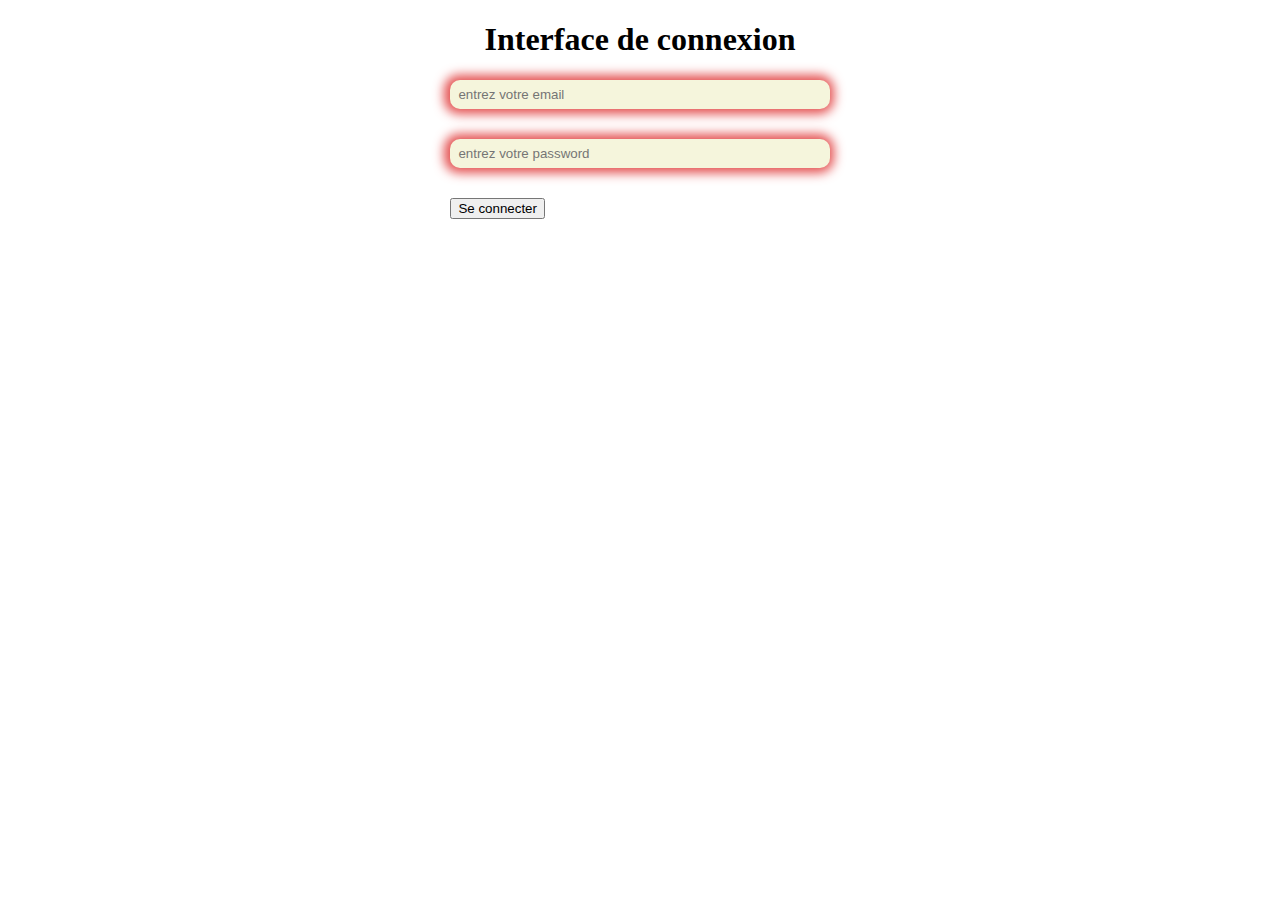
==== index.html @ 5b0c93bc "tache interfac conneion finit" ====
<!DOCTYPE html>
<html lang="en">
<head>
    <meta charset="UTF-8">
    <meta name="viewport" content="width=device-width, initial-scale=1.0">
    <title>Document</title>
    <link rel="stylesheet" href="./index.css">
</head>
<body>

    <h1>Interface de connexion</h1>

<div class="connexionmaman">
    <div class="connexion">
        <input type="email" placeholder="entrez votre email">
        <input type="password" placeholder="entrez votre password">
    

<a href="#">


    
    <button>Se connecter</button>

</a>
    </div>
    
</div>

    <script src="./index.js"></script>
    
</body>
</html>
---- index.css ----
h1{
    text-align: center;
}

.connexion{
    display: flex;
    flex-direction: column;
    width: 30%;
    gap: 30px;
}

.connexionmaman{
    width: 100%;
    display: flex
;
    justify-content: center;
}

input{
    padding: 7px 8px;
    border: none;
    background-color: beige;
    border-radius: 10px;
    color: #e45050;
    box-shadow: -1px 0px 11px 5px;
}
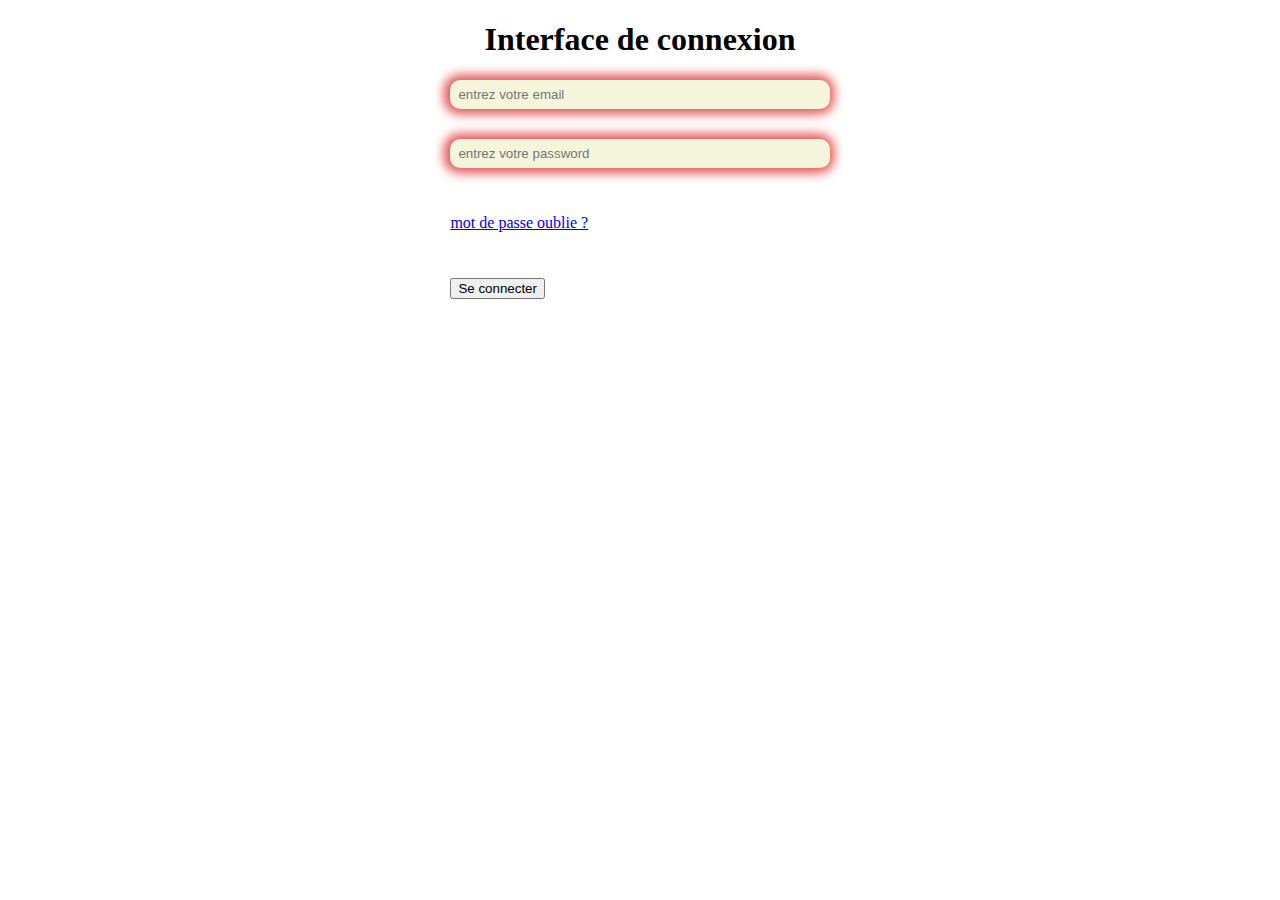
==== commit f609c196: "ok" ====
--- a/index.html
+++ b/index.html
@@ -7,13 +7,15 @@
     <link rel="stylesheet" href="./index.css">
 </head>
 <body>
-
     <h1>Interface de connexion</h1>
 
 <div class="connexionmaman">
     <div class="connexion">
         <input type="email" placeholder="entrez votre email">
         <input type="password" placeholder="entrez votre password">
+
+
+       <a href="./mdpoublie.html"> <p>mot de passe oublie ?</p></a>
     
 
 <a href="#">
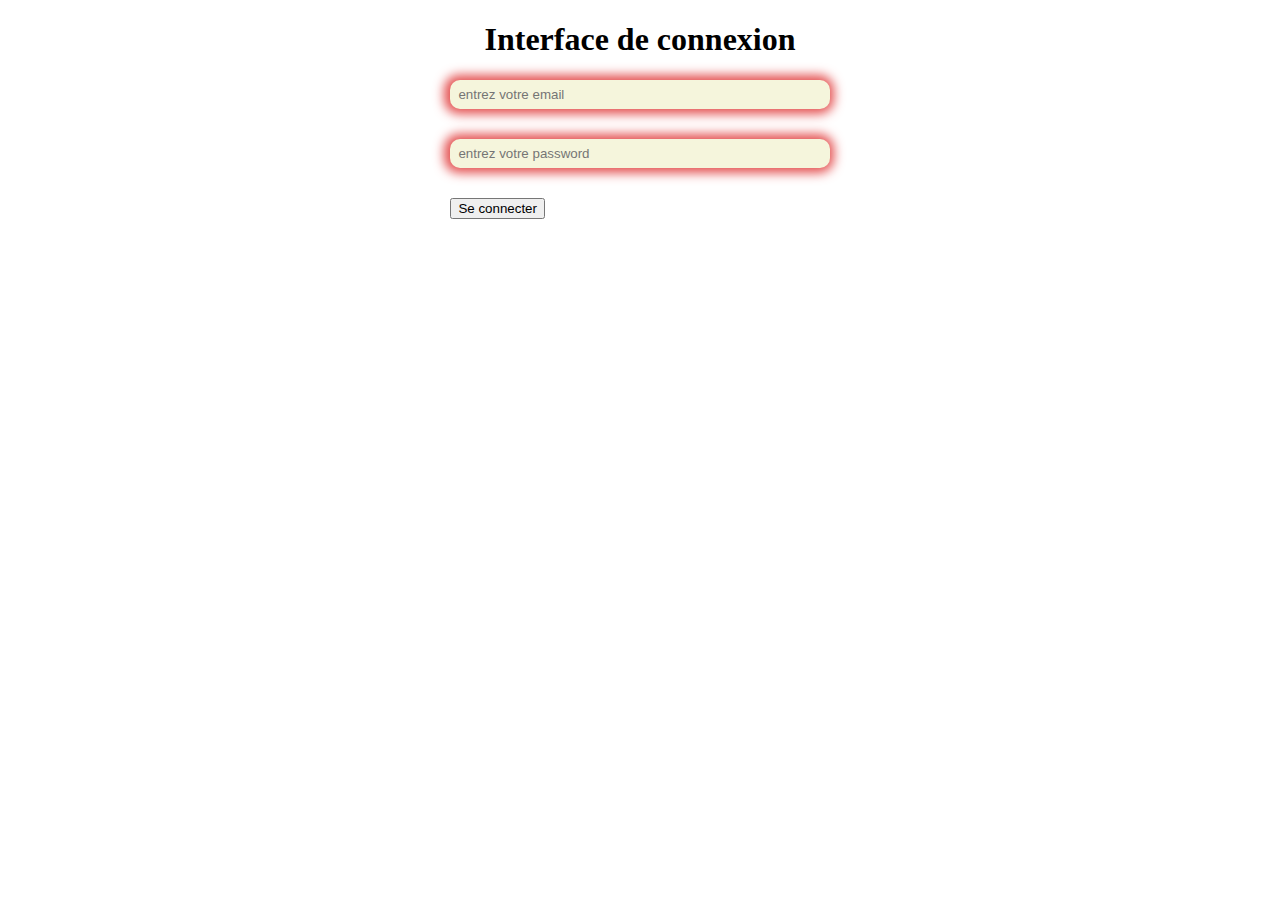
==== commit 947b82b6: "ok" ====
--- a/index.html
+++ b/index.html
@@ -7,15 +7,13 @@
     <link rel="stylesheet" href="./index.css">
 </head>
 <body>
+
     <h1>Interface de connexion</h1>
 
 <div class="connexionmaman">
     <div class="connexion">
         <input type="email" placeholder="entrez votre email">
         <input type="password" placeholder="entrez votre password">
-
-
-       <a href="./mdpoublie.html"> <p>mot de passe oublie ?</p></a>
     
 
 <a href="#">
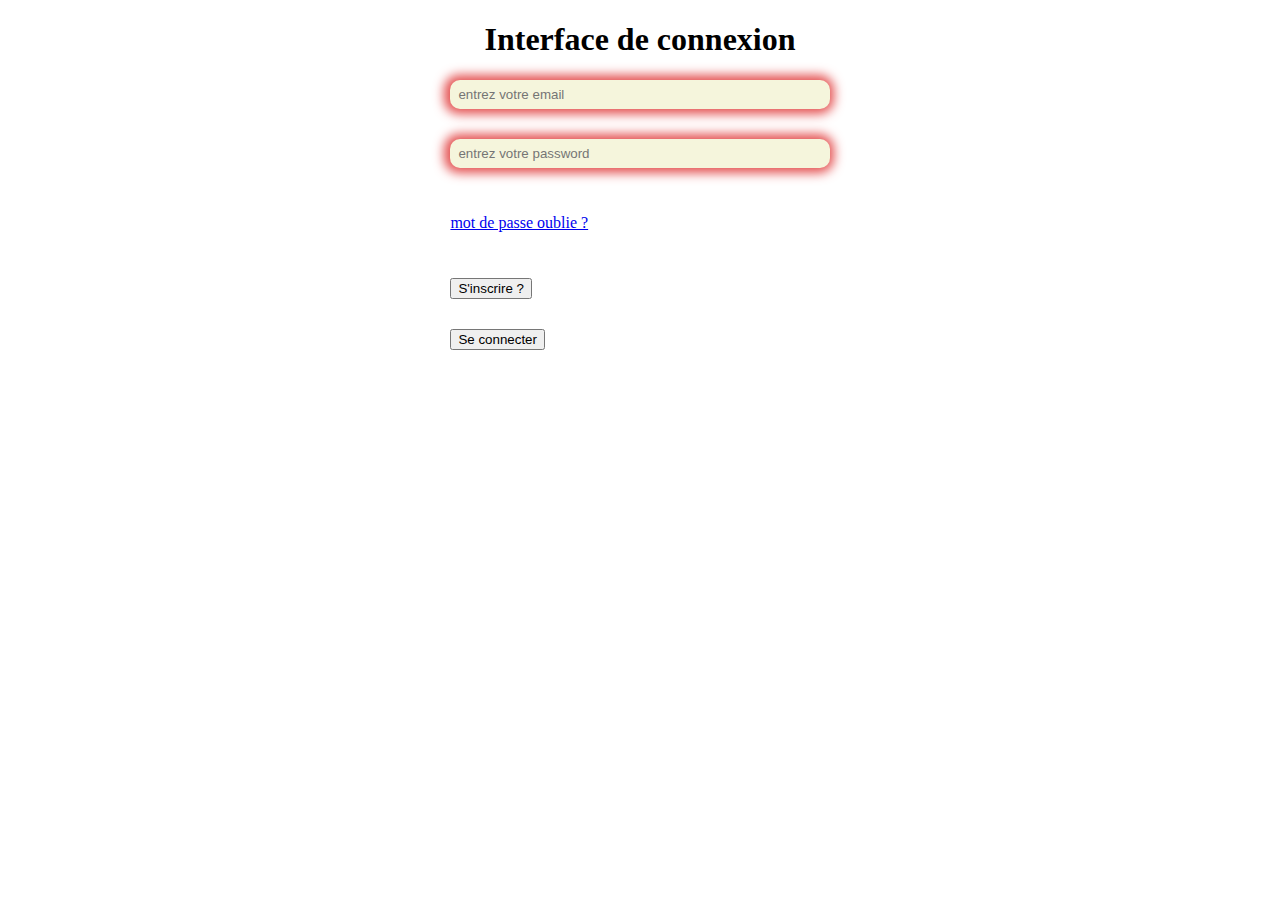
==== commit 1620f0e9: "ok" ====
--- a/index.html
+++ b/index.html
@@ -7,14 +7,18 @@
     <link rel="stylesheet" href="./index.css">
 </head>
 <body>
-
     <h1>Interface de connexion</h1>
 
 <div class="connexionmaman">
     <div class="connexion">
         <input type="email" placeholder="entrez votre email">
         <input type="password" placeholder="entrez votre password">
+
+
+       <a href="./mdpoublie.html"> <p>mot de passe oublie ?</p></a>
     
+       <a href="./inscription.html"> <button>S'inscrire ?</button></a>
+
 
 <a href="#">
 
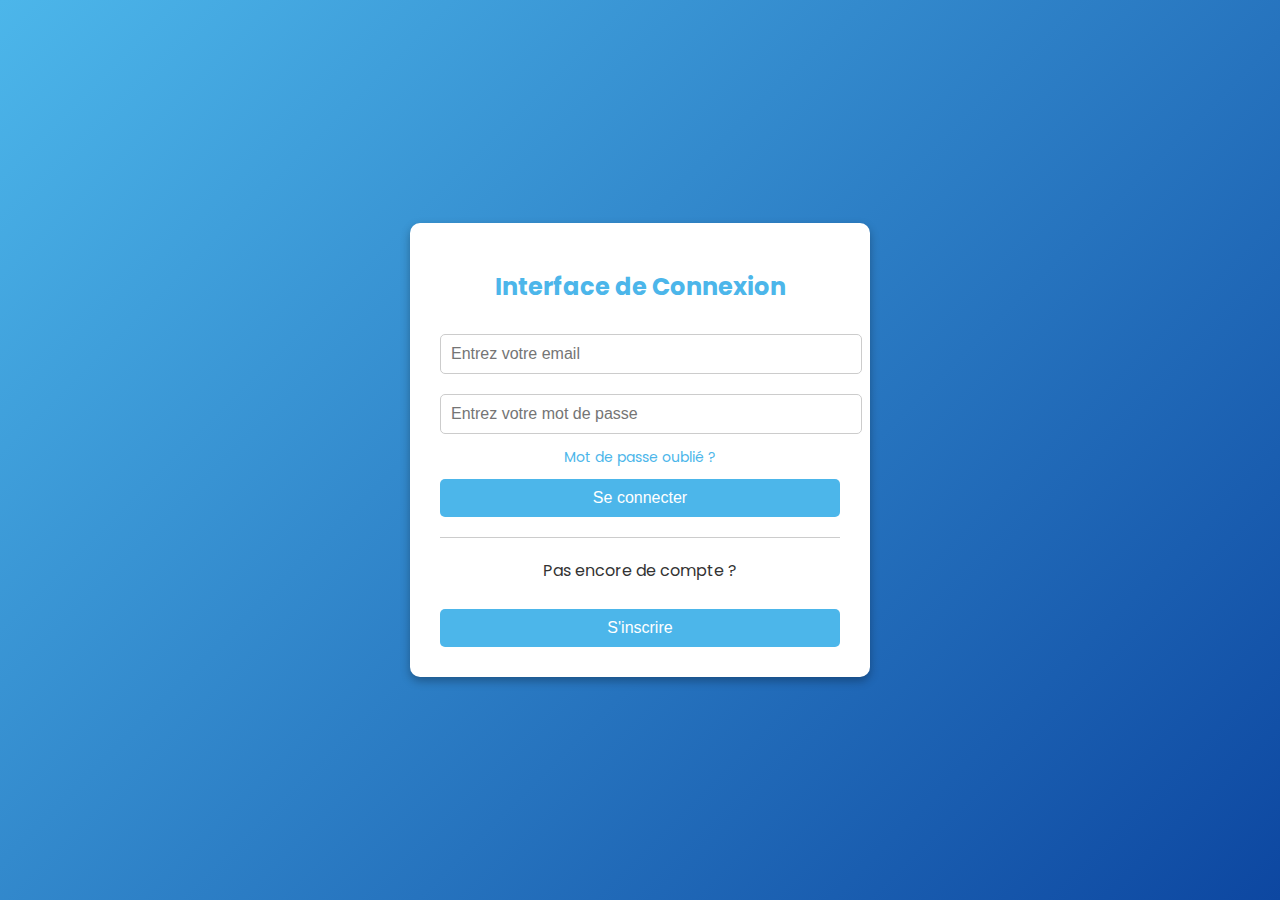
==== commit 2b88c066: "ok" ====
--- a/index.html
+++ b/index.html
@@ -3,35 +3,93 @@
 <head>
     <meta charset="UTF-8">
     <meta name="viewport" content="width=device-width, initial-scale=1.0">
-    <title>Document</title>
-    <link rel="stylesheet" href="./index.css">
+    <title>Login Interface</title>
+    <link href="https://fonts.googleapis.com/css2?family=Poppins:wght@300;400;600&display=swap" rel="stylesheet">
+    <style>
+        body {
+            margin: 0;
+            padding: 0;
+            font-family: 'Poppins', sans-serif;
+            display: flex;
+            justify-content: center;
+            align-items: center;
+            height: 100vh;
+            background: linear-gradient(135deg, #4cb6ea, #0d47a1);
+            color: #fff;
+        }
+
+        .connexion-container {
+            background: #fff;
+            border-radius: 10px;
+            box-shadow: 0 4px 10px rgba(0, 0, 0, 0.3);
+            padding: 30px;
+            max-width: 400px;
+            width: 100%;
+            text-align: center;
+            color: #333;
+        }
+
+        .connexion-container h1 {
+            margin-bottom: 20px;
+            font-size: 24px;
+            color: #4cb6ea;
+        }
+
+        .connexion-container input {
+            width: 100%;
+            padding: 10px;
+            margin: 10px 0;
+            border: 1px solid #ccc;
+            border-radius: 5px;
+            font-size: 16px;
+        }
+
+        .connexion-container input:focus {
+            border-color: #4cb6ea;
+            outline: none;
+            box-shadow: 0 0 5px rgba(76, 182, 234, 0.5);
+        }
+
+        .connexion-container a {
+            text-decoration: none;
+            color: #4cb6ea;
+            font-size: 14px;
+        }
+
+        .connexion-container a:hover {
+            text-decoration: underline;
+        }
+
+        .connexion-container button {
+            background: #4cb6ea;
+            border: none;
+            color: #fff;
+            padding: 10px 20px;
+            border-radius: 5px;
+            font-size: 16px;
+            cursor: pointer;
+            margin-top: 10px;
+            width: 100%;
+            transition: background 0.3s ease;
+        }
+
+        .connexion-container button:hover {
+            background: #0d47a1;
+        }
+    </style>
 </head>
 <body>
-    <h1>Interface de connexion</h1>
-
-<div class="connexionmaman">
-    <div class="connexion">
-        <input type="email" placeholder="entrez votre email">
-        <input type="password" placeholder="entrez votre password">
-
-
-       <a href="./mdpoublie.html"> <p>mot de passe oublie ?</p></a>
-    
-       <a href="./inscription.html"> <button>S'inscrire ?</button></a>
-
-
-<a href="#">
-
-
-    
-    <button>Se connecter</button>
-
-</a>
+    <div class="connexion-container">
+        <h1>Interface de Connexion</h1>
+        <form>
+            <input type="email" placeholder="Entrez votre email" required>
+            <input type="password" placeholder="Entrez votre mot de passe" required>
+            <a href="./mdpoublie.html">Mot de passe oublié ?</a>
+            <button type="submit">Se connecter</button>
+        </form>
+        <hr style="margin: 20px 0; border: none; border-top: 1px solid #ccc;">
+        <p>Pas encore de compte ?</p>
+        <a href="./inscription.html"><button>S'inscrire</button></a>
     </div>
-    
-</div>
-
-    <script src="./index.js"></script>
-    
 </body>
 </html>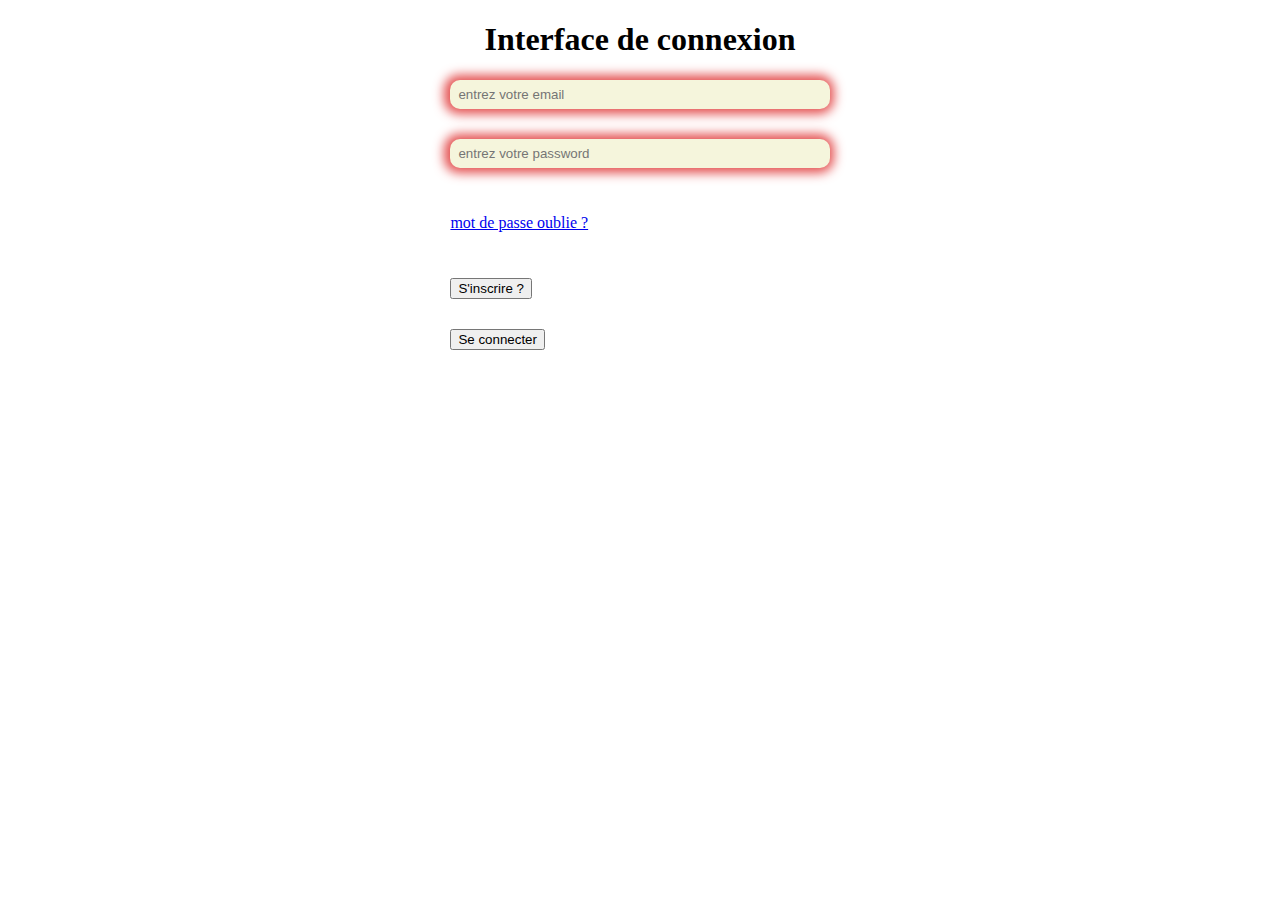
==== commit bc21f8c8: "ok" ====
--- a/index.html
+++ b/index.html
@@ -3,93 +3,35 @@
 <head>
     <meta charset="UTF-8">
     <meta name="viewport" content="width=device-width, initial-scale=1.0">
-    <title>Login Interface</title>
-    <link href="https://fonts.googleapis.com/css2?family=Poppins:wght@300;400;600&display=swap" rel="stylesheet">
-    <style>
-        body {
-            margin: 0;
-            padding: 0;
-            font-family: 'Poppins', sans-serif;
-            display: flex;
-            justify-content: center;
-            align-items: center;
-            height: 100vh;
-            background: linear-gradient(135deg, #4cb6ea, #0d47a1);
-            color: #fff;
-        }
-
-        .connexion-container {
-            background: #fff;
-            border-radius: 10px;
-            box-shadow: 0 4px 10px rgba(0, 0, 0, 0.3);
-            padding: 30px;
-            max-width: 400px;
-            width: 100%;
-            text-align: center;
-            color: #333;
-        }
-
-        .connexion-container h1 {
-            margin-bottom: 20px;
-            font-size: 24px;
-            color: #4cb6ea;
-        }
-
-        .connexion-container input {
-            width: 100%;
-            padding: 10px;
-            margin: 10px 0;
-            border: 1px solid #ccc;
-            border-radius: 5px;
-            font-size: 16px;
-        }
-
-        .connexion-container input:focus {
-            border-color: #4cb6ea;
-            outline: none;
-            box-shadow: 0 0 5px rgba(76, 182, 234, 0.5);
-        }
-
-        .connexion-container a {
-            text-decoration: none;
-            color: #4cb6ea;
-            font-size: 14px;
-        }
-
-        .connexion-container a:hover {
-            text-decoration: underline;
-        }
-
-        .connexion-container button {
-            background: #4cb6ea;
-            border: none;
-            color: #fff;
-            padding: 10px 20px;
-            border-radius: 5px;
-            font-size: 16px;
-            cursor: pointer;
-            margin-top: 10px;
-            width: 100%;
-            transition: background 0.3s ease;
-        }
-
-        .connexion-container button:hover {
-            background: #0d47a1;
-        }
-    </style>
+    <title>Document</title>
+    <link rel="stylesheet" href="./index.css">
 </head>
 <body>
-    <div class="connexion-container">
-        <h1>Interface de Connexion</h1>
-        <form>
-            <input type="email" placeholder="Entrez votre email" required>
-            <input type="password" placeholder="Entrez votre mot de passe" required>
-            <a href="./mdpoublie.html">Mot de passe oublié ?</a>
-            <button type="submit">Se connecter</button>
-        </form>
-        <hr style="margin: 20px 0; border: none; border-top: 1px solid #ccc;">
-        <p>Pas encore de compte ?</p>
-        <a href="./inscription.html"><button>S'inscrire</button></a>
+    <h1>Interface de connexion</h1>
+
+<div class="connexionmaman">
+    <div class="connexion">
+        <input type="email" placeholder="entrez votre email">
+        <input type="password" placeholder="entrez votre password">
+
+
+       <a href="./mdpoublie.html"> <p>mot de passe oublie ?</p></a>
+    
+       <a href="./inscription.html"> <button>S'inscrire ?</button></a>
+
+
+<a href="#">
+
+
+    
+    <button>Se connecter</button>
+
+</a>
     </div>
+    
+</div>
+
+    <script src="./index.js"></script>
+    
 </body>
 </html>--- a/index.css
+++ b/index.css
@@ -0,0 +1,26 @@
+h1{
+    text-align: center;
+}
+
+.connexion{
+    display: flex;
+    flex-direction: column;
+    width: 30%;
+    gap: 30px;
+}
+
+.connexionmaman{
+    width: 100%;
+    display: flex
+;
+    justify-content: center;
+}
+
+input{
+    padding: 7px 8px;
+    border: none;
+    background-color: beige;
+    border-radius: 10px;
+    color: #e45050;
+    box-shadow: -1px 0px 11px 5px;
+}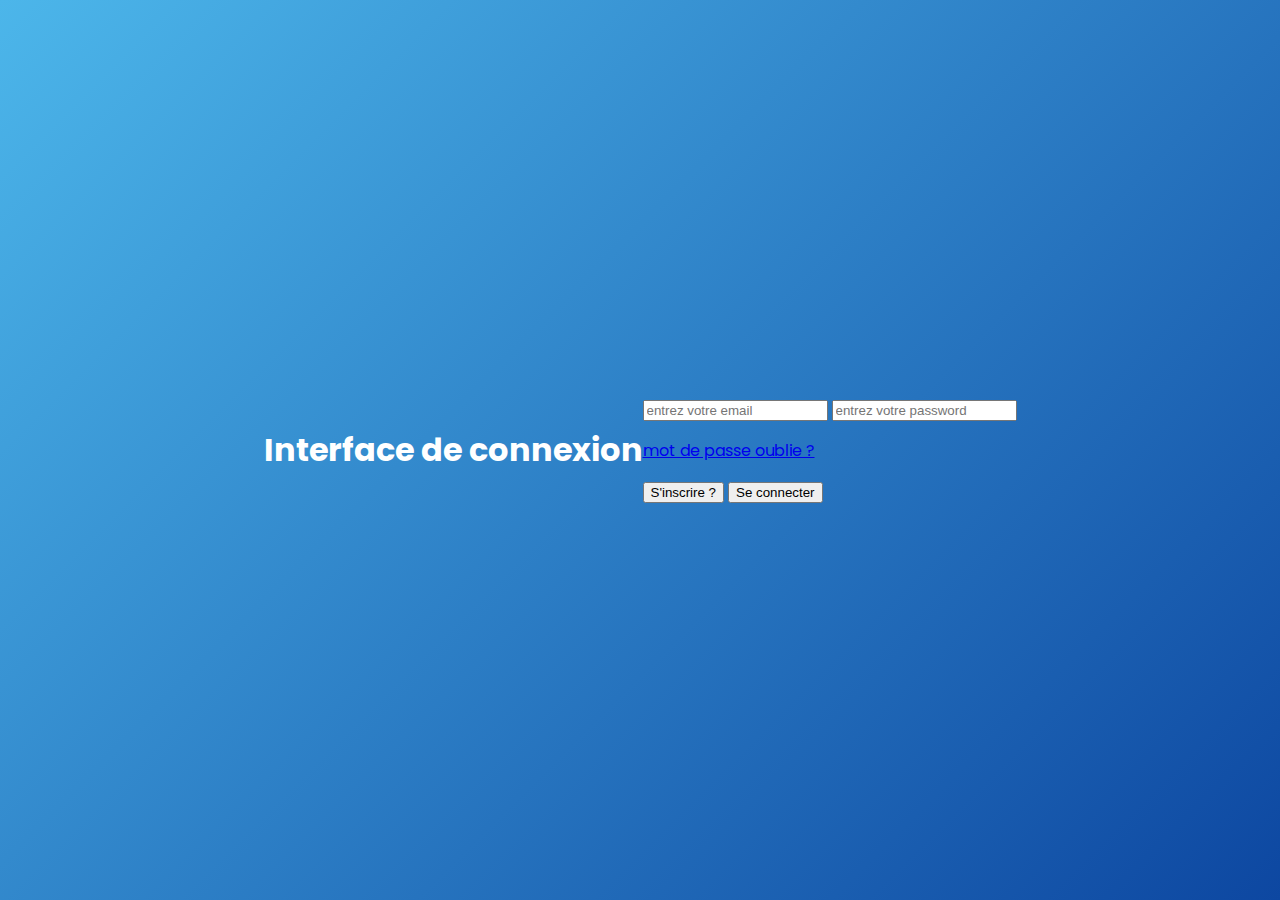
==== commit 4ad5860e: "ok" ====
--- a/index.html
+++ b/index.html
@@ -3,8 +3,81 @@
 <head>
     <meta charset="UTF-8">
     <meta name="viewport" content="width=device-width, initial-scale=1.0">
-    <title>Document</title>
-    <link rel="stylesheet" href="./index.css">
+    <title>Login Interface</title>
+    <link href="https://fonts.googleapis.com/css2?family=Poppins:wght@300;400;600&display=swap" rel="stylesheet">
+    <style>
+
+        body {
+            margin: 0;
+            padding: 0;
+            font-family: 'Poppins', sans-serif;
+            display: flex;
+            justify-content: center;
+            align-items: center;
+            height: 100vh;
+            background: linear-gradient(135deg, #4cb6ea, #0d47a1);
+            color: #fff;
+        }
+
+        .connexion-container {
+            background: #fff;
+            border-radius: 10px;
+            box-shadow: 0 4px 10px rgba(0, 0, 0, 0.3);
+            padding: 30px;
+            max-width: 400px;
+            width: 100%;
+            text-align: center;
+            color: #333;
+        }
+
+        .connexion-container h1 {
+            margin-bottom: 20px;
+            font-size: 24px;
+            color: #4cb6ea;
+        }
+
+        .connexion-container input {
+            width: 100%;
+            padding: 10px;
+            margin: 10px 0;
+            border: 1px solid #ccc;
+            border-radius: 5px;
+            font-size: 16px;
+        }
+
+        .connexion-container input:focus {
+            border-color: #4cb6ea;
+            outline: none;
+            box-shadow: 0 0 5px rgba(76, 182, 234, 0.5);
+        }
+
+        .connexion-container a {
+            text-decoration: none;
+            color: #4cb6ea;
+            font-size: 14px;
+        }
+
+        .connexion-container a:hover {
+            text-decoration: underline;
+        }
+
+        .connexion-container button {
+            background: #4cb6ea;
+            border: none;
+            color: #fff;
+            padding: 10px 20px;
+            border-radius: 5px;
+            font-size: 16px;
+            cursor: pointer;
+            margin-top: 10px;
+            width: 100%;
+            transition: background 0.3s ease;
+        }
+
+        .connexion-container button:hover {
+            background: #0d47a1;
+        }
+    </style>
 </head>
 <body>
     <h1>Interface de connexion</h1>
@@ -34,4 +107,4 @@
     <script src="./index.js"></script>
     
 </body>
-</html>+</html>
